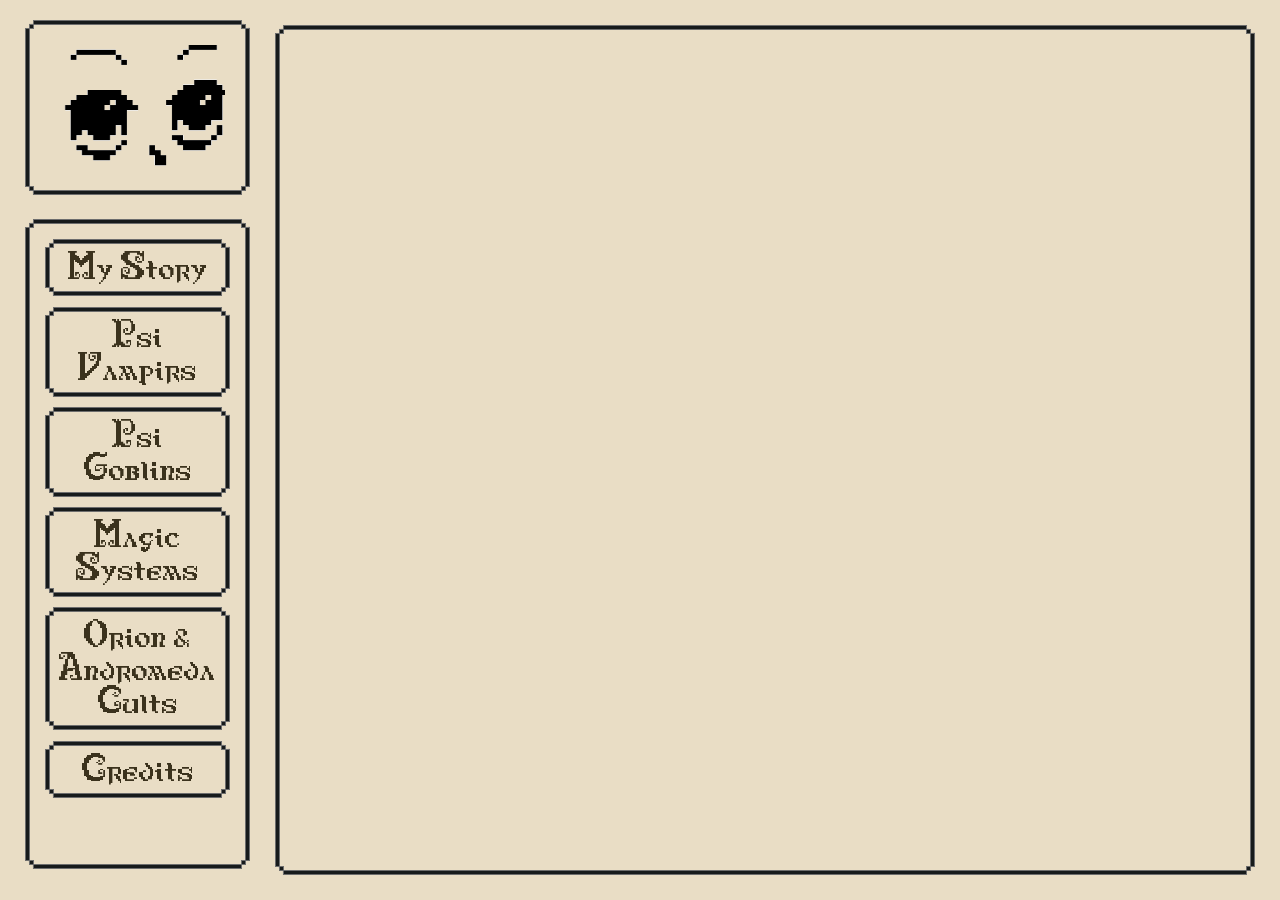
==== index.html @ d31c1624 "First Commit" ====
<!DOCTYPE html>
<html>
<head>
	<meta charset="utf-8"/>
	<meta name="viewport" content="width=device-width, initial-scale=1.0">
	<title>OccultDiary</title>
	<link rel="stylesheet" type="text/css" href="main.css">
	<link rel="stylesheet" type="text/css" href="libs/simplebar/simplebar.css">
	<link rel="shortcut icon" href="[data-uri]" />
	<script type="text/javascript" src="libs/simplebar/simplebar.js"></script>
	<script type="text/javascript" src="libs/angular-1.8.2/angular.min.js"></script>
	<script type="text/javascript" src="libs/angular-1.8.2/angular-route.js"></script>
	<base href="/" />
</head>
<body ng-app="myApp">
	<section>
		<img id="profile" src="assets/images/profile.png" height="175px" alt="profile image"/>
		<div id="menu" data-simplebar>
			<a href="/"><button class="_button">My Story</button></a>
			<a href="vampires"><button class="_button">Psi Vampirs</button></a>
			<a href="goblins"><button class="_button">Psi Goblins</button></a>
			<a href="magic"><button class="_button">Magic Systems</button></a>
			<a href="orion"><button class="_button">Orion & Andromeda Cults</button></a>
			<!-- <a href="#!test"><button class="_button">Test</button></a> -->
			<a href="credits"><button class="_button">Credits</button></a>
		</div>
	</section>
	<main data-simplebar>
		​<div ng-view></div>
	</main>

	<script>
	var app = angular.module("myApp", ["ngRoute"]);
	app.config(function($routeProvider, $locationProvider) {
	    $routeProvider
		    .when("/", {
		        templateUrl : "pages/my_story.htm"
		    })
		    .when("/vampires", {
		        templateUrl : "pages/vampires.htm"
		    })
		    .when("/goblins", {
		        templateUrl : "pages/goblins.htm"
		    })
		    .when("/magic", {
		        templateUrl : "pages/magic.htm"
		    })
		    .when("/orion", {
		        templateUrl : "pages/orion.htm"
		    })
		    .when("/test", {
		        templateUrl : "pages/test2.htm"
		    })
		    .when("/credits", {
		        templateUrl : "pages/credits.htm"
	    });
		$locationProvider.html5Mode(true);	    
	});
	</script>
</body>
</html>
---- main.css ----
@font-face {
  font-family: "Gamepixies";
  src: url("assets/fonts/scigho-anitiquity-print/antiquity-print.ttf") format("woff2");
       /*url("/fonts/OpenSans-Regular-webfont.woff") format("woff");*/
  /* filter: contrast(1); */
}
@font-face {
  font-family: "ISLAND";
  src: url("assets/fonts/scigho-anitiquity-print/antiquity-print.ttf") format("woff2");
       /*url("/fonts/OpenSans-Regular-webfont.woff") format("woff");*/
  /* filter: contrast(1); */
}

* {
  box-sizing: border-box;
}
body {
	margin: 0px;
	padding: 0px;
	background: #e9ddc5;
}
section {
	width: 275px;
	margin-top: 20px;
	overflow-y: none;
	scroll-behavior: smooth;
	top: 0;
	left: 0;
	top: 0;
}
main {
	scroll-behavior: smooth;
	margin: 25px;
	padding: 5%;
	border: 10px solid rgb(68, 58, 58);
	border-image: url(assets/images/black_pixel_border.png) 10 round;
}
@media screen and (min-width: 480px) {
	body {overflow: hidden;}
	section {
		position: fixed;
		z-index: 1;
		height: calc(100vh - 50px);
	}
	main {
		float: right; 
		height: calc(100vh - 50px);
		width: calc(100% - 300px);
		padding: 50px;
	}
	#menu {height: calc(100vh - 250px);}
}
@media screen and (max-width: 480px) {
	#menu {width: 100%;}
}
#menu {
	position: sticky;
	top: 0;
	overflow: unset;
	margin-top: 20px;
	margin-left: 25px;
	margin-right: 25px;
	border: 10px solid black;
	border-image: url(assets/images/black_pixel_border.png) 10 round;
}
.simplebar-scrollbar {
	margin: 5px;
	border-radius: 0px;
	/*background: grey;*/
	width: 5px;
}

/*General style classes*/
._div {
	border: 10px solid black;
	border-image: url(assets/images/black_pixel_border.png) 10 round;
}
._no_border {
	border: none;
}
._inline {
	display: flex; 
	width: 100%; 
	height: 40px; 
	justify-content: space-between;
}

/*Mobile style classes*/
#mobile_body {
	display: flex;
	justify-content: center;
}
#mobile {
	width: 400px;
	margin: 100px;
	padding: 20px;
}
#date1 {
	margin-top: 20px;
}
#date_details {
	display: inline-flex;
	width: 100%;
	justify-content: space-between;
	border-bottom: 10px solid black;
	border-image: url(assets/images/black_pixel_border.png) 10 round;
}

/*Project style classes*/
#projects {
	margin-top: 100px;
}
.project {
	display: inline-flex;
	width: 100%;
	height: auto;
	margin-bottom: 25px;
}
.project_details {
	margin: 20px;
}
#user_details {
	display: inline-flex;
	width: 100%;
	justify-content: safe flex-start;
}

/*Mian style classes*/
#profile {
	width: calc(100% - 50px);
	padding: 15px;
	margin-left: 25px;
	margin-right: 25px;
	font: 27px Gamepixies;
	color: #3b321d;
	border: 10px solid #3b321d;
	border-image: url(assets/images/black_pixel_border.png) 10 round;
}

* {
	color: #3b321d;
}

h1, h2, h3 {
	display: inline-flex;
	margin-bottom: 0%;
	padding-right: 10px;
	border-bottom: 5px solid #3b321d;
	font-family: ISLAND;
}
p {
	padding: 5px;
	font-family: Gamepixies;
	font-size: 20px;
	font-style: normal;
}
span {
	font-family: Gamepixies;	
}
sub {
	font-family: Gamepixies;
}

button {
	display: block;
	align-self: center;
	width: 90%;
	margin: 5%;
	cursor: pointer;
	/*background: #1dc7fa;*/
	font-family: ISLAND;
	font-size: 23px;
	background: transparent;
	padding: 2px;
	border: 10px solid #3b321d;
	border-image: url(assets/images/black_pixel_border.png) 10 round;
}
/*button:hover {
	color: white;
	padding: 12px;
	border: none;
	background-repeat: no-repeat;
	background-image: url(assets/images/black_pixel_border_background2.png);
	background-size: 50% 100%;
	background-position: center;
  transition: background 0.5s;
}
*/

._button {
	display: block;
	align-self: center;
	width: 90%;
	margin: 5%;
	color: #3b321d;
	/*background: #1dc7fa;*/
	font-family: ISLAND;
	font-size: 23px;
	background: transparent;
	padding: 2px;
	border: 10px solid #3b321d;
	border-image: url(assets/images/black_pixel_border.png) 10 round;
}
._button:hover {
	color: #e9ddc5;
	padding: 12px;
	border: none;
	transition: 0.3;
	background-repeat: no-repeat;
	background-image: url(assets/images/black_pixel_border_background2.png);
	background-size: 100% 100%;
	background-position: center;
}
a {
  text-decoration: none;
}
---- libs/simplebar/simplebar.css ----
[data-simplebar] {
  position: relative;
  flex-direction: column;
  flex-wrap: wrap;
  justify-content: flex-start;
  align-content: flex-start;
  align-items: flex-start;
}

.simplebar-wrapper {
  overflow: hidden;
  width: inherit;
  height: inherit;
  max-width: inherit;
  max-height: inherit;
}

.simplebar-mask {
  direction: inherit;
  position: absolute;
  overflow: hidden;
  padding: 0;
  margin: 0;
  left: 0;
  top: 0;
  bottom: 0;
  right: 0;
  width: auto !important;
  height: auto !important;
  z-index: 0;
}

.simplebar-offset {
  direction: inherit !important;
  box-sizing: inherit !important;
  resize: none !important;
  position: absolute;
  top: 0;
  left: 0;
  bottom: 0;
  right: 0;
  padding: 0;
  margin: 0;
  -webkit-overflow-scrolling: touch;
}

.simplebar-content-wrapper {
  direction: inherit;
  box-sizing: border-box !important;
  position: relative;
  display: block;
  height: 100%; /* Required for horizontal native scrollbar to not appear if parent is taller than natural height */
  width: auto;
  max-width: 100%; /* Not required for horizontal scroll to trigger */
  max-height: 100%; /* Needed for vertical scroll to trigger */
  scrollbar-width: none;
  -ms-overflow-style: none;
}

.simplebar-content-wrapper::-webkit-scrollbar,
.simplebar-hide-scrollbar::-webkit-scrollbar {
  width: 0;
  height: 0;
}

.simplebar-content:before,
.simplebar-content:after {
  content: ' ';
  display: table;
}

.simplebar-placeholder {
  max-height: 100%;
  max-width: 100%;
  width: 100%;
  pointer-events: none;
}

.simplebar-height-auto-observer-wrapper {
  box-sizing: inherit !important;
  height: 100%;
  width: 100%;
  max-width: 1px;
  position: relative;
  float: left;
  max-height: 1px;
  overflow: hidden;
  z-index: -1;
  padding: 0;
  margin: 0;
  pointer-events: none;
  flex-grow: inherit;
  flex-shrink: 0;
  flex-basis: 0;
}

.simplebar-height-auto-observer {
  box-sizing: inherit;
  display: block;
  opacity: 0;
  position: absolute;
  top: 0;
  left: 0;
  height: 1000%;
  width: 1000%;
  min-height: 1px;
  min-width: 1px;
  overflow: hidden;
  pointer-events: none;
  z-index: -1;
}

.simplebar-track {
  z-index: 1;
  position: absolute;
  right: 0;
  bottom: 0;
  pointer-events: none;
  overflow: hidden;
}

[data-simplebar].simplebar-dragging .simplebar-content {
  pointer-events: none;
  user-select: none;
  -webkit-user-select: none;
}

[data-simplebar].simplebar-dragging .simplebar-track {
  pointer-events: all;
}

.simplebar-scrollbar {
  position: absolute;
  left: 0;
  right: 0;
  min-height: 10px;
}

.simplebar-scrollbar:before {
  position: absolute;
  content: '';
  background: black;
  border-radius: 7px;
  left: 2px;
  right: 2px;
  opacity: 0;
  transition: opacity 0.2s linear;
}

.simplebar-scrollbar.simplebar-visible:before {
  /* When hovered, remove all transitions from drag handle */
  opacity: 0.5;
  transition: opacity 0s linear;
}

.simplebar-track.simplebar-vertical {
  top: 0;
  width: 11px;
}

.simplebar-track.simplebar-vertical .simplebar-scrollbar:before {
  top: 2px;
  bottom: 2px;
}

.simplebar-track.simplebar-horizontal {
  left: 0;
  height: 11px;
}

.simplebar-track.simplebar-horizontal .simplebar-scrollbar:before {
  height: 100%;
  left: 2px;
  right: 2px;
}

.simplebar-track.simplebar-horizontal .simplebar-scrollbar {
  right: auto;
  left: 0;
  top: 2px;
  height: 7px;
  min-height: 0;
  min-width: 10px;
  width: auto;
}

/* Rtl support */
[data-simplebar-direction='rtl'] .simplebar-track.simplebar-vertical {
  right: auto;
  left: 0;
}

.hs-dummy-scrollbar-size {
  direction: rtl;
  position: fixed;
  opacity: 0;
  visibility: hidden;
  height: 500px;
  width: 500px;
  overflow-y: hidden;
  overflow-x: scroll;
}

.simplebar-hide-scrollbar {
  position: fixed;
  left: 0;
  visibility: hidden;
  overflow-y: scroll;
  scrollbar-width: none;
  -ms-overflow-style: none;
}
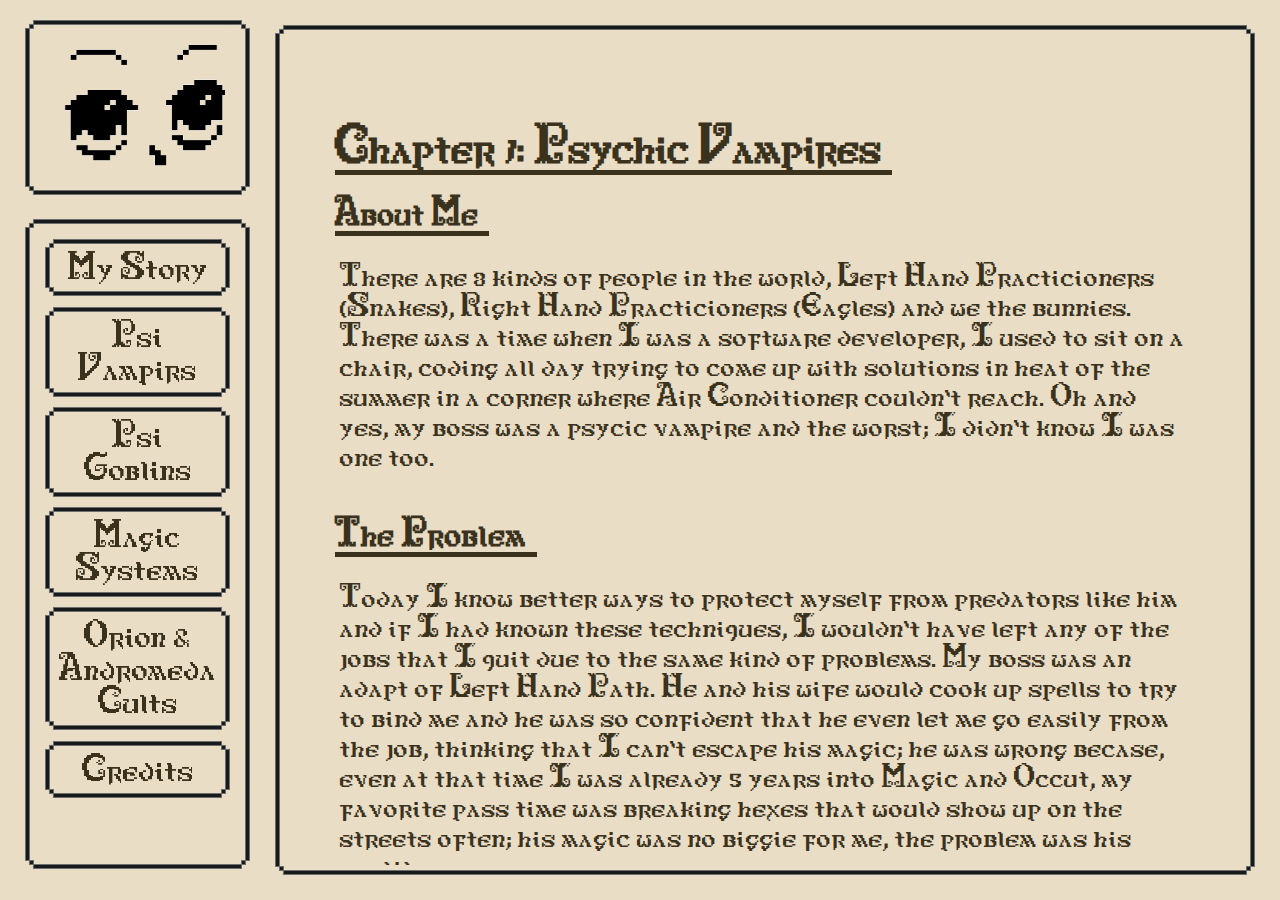
==== commit 663cebe3: "Tried to fix the routing problem." ====
--- a/index.html
+++ b/index.html
@@ -16,13 +16,13 @@
 	<section>
 		<img id="profile" src="assets/images/profile.png" height="175px" alt="profile image"/>
 		<div id="menu" data-simplebar>
-			<a href="/"><button class="_button">My Story</button></a>
-			<a href="vampires"><button class="_button">Psi Vampirs</button></a>
-			<a href="goblins"><button class="_button">Psi Goblins</button></a>
-			<a href="magic"><button class="_button">Magic Systems</button></a>
-			<a href="orion"><button class="_button">Orion & Andromeda Cults</button></a>
+			<a href="#!/"><button class="_button">My Story</button></a>
+			<a href="#!/vampires"><button class="_button">Psi Vampirs</button></a>
+			<a href="#!/goblins"><button class="_button">Psi Goblins</button></a>
+			<a href="#!/magic"><button class="_button">Magic Systems</button></a>
+			<a href="#!/orion"><button class="_button">Orion & Andromeda Cults</button></a>
 			<!-- <a href="#!test"><button class="_button">Test</button></a> -->
-			<a href="credits"><button class="_button">Credits</button></a>
+			<a href="#!/credits"><button class="_button">Credits</button></a>
 		</div>
 	</section>
 	<main data-simplebar>
@@ -54,7 +54,7 @@
 		    .when("/credits", {
 		        templateUrl : "pages/credits.htm"
 	    });
-		$locationProvider.html5Mode(true);	    
+		$locationProvider.html5Mode(false);	    
 	});
 	</script>
 </body>
